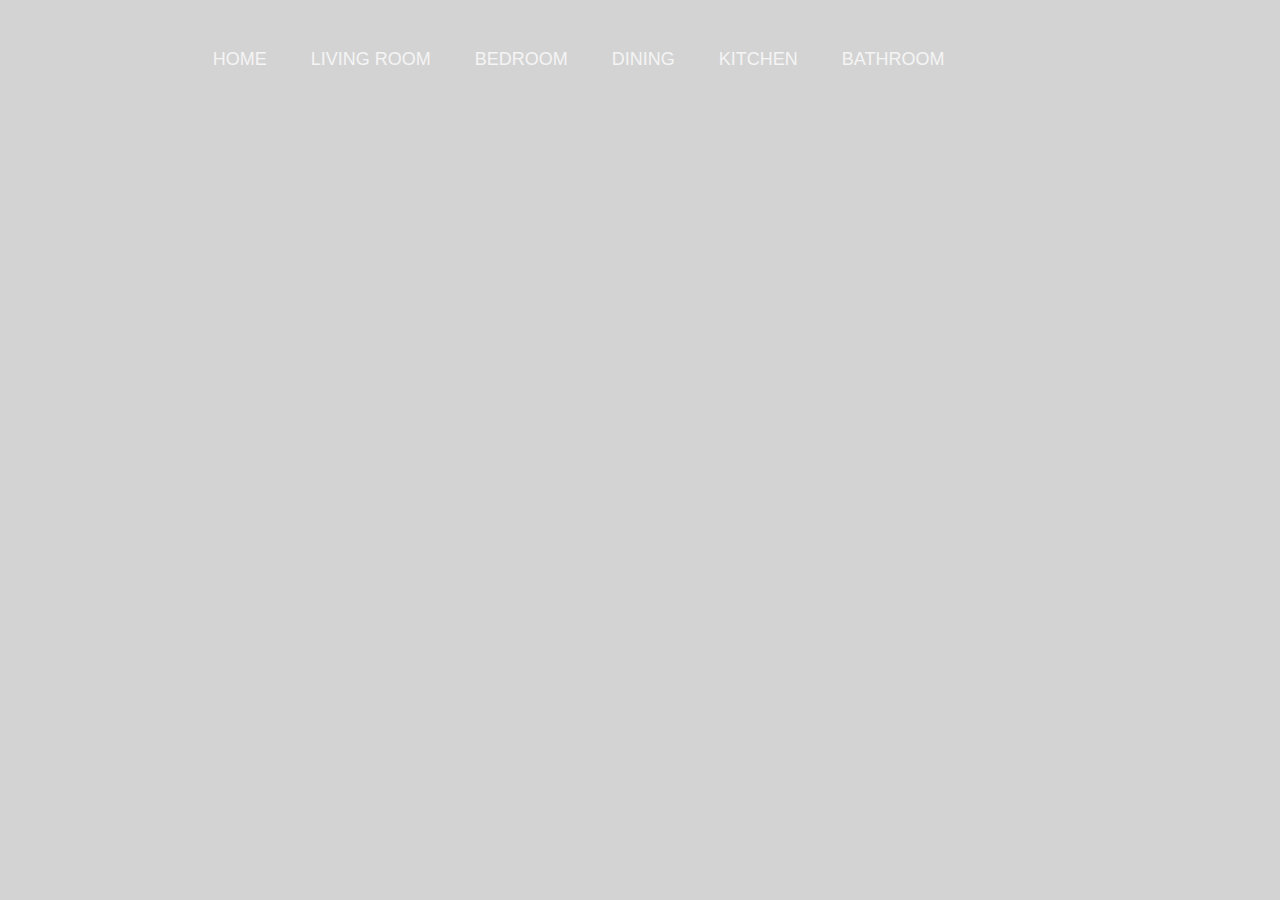
==== Bathroom.html @ bb0ffa86 "project-1" ====
<!DOCTYPE html>
<html lang="en">
<head>
    <meta charset="UTF-8">
    <meta http-equiv="X-UA-Compatible" content="IE=edge">
    <meta name="viewport" content="width=device-width, initial-scale=1.0">
    <title>Bathroom</title>
    <link rel="stylesheet" href="Bathroom.css">
</head>
<body>
    <div class="banner">
        <div class="navbar">
            <ul>
                <li><a href="project.html">Home</a></li>
                <li><a href="Living room.html">Living room</a></li>
                <li><a href="Bedroom.html">Bedroom</a></li>
                <li><a href="Dining.html">Dining</a></li>
                <li><a href="Kitchen.html">Kitchen</a></li>
                <li><a href="Bathroom.html">Bathroom</a></li>
            </ul>
        </div>
</body>
</html>
---- Bathroom.css ----
body{
    background-color: lightgrey;
}

.navbar{
    width: 85%;
    margin: auto;
    padding: 25px 0;
    padding-left: 100px;
    display: flex;
    align-items: center;
    justify-content: space-between;
}
.navbar ul li{
    list-style: none;
    display: inline-block;
    margin: 0 20px;
    position: relative;
}
.navbar ul li a{
    text-decoration: none;
    color: whitesmoke;
    text-transform: uppercase;
    font-size: large;
    font-family: sans-serif
}
.navbar ul li::after{
    content: '';
    height: 3px;
    width: 0;
    background: #009688;
    position: absolute;
    left: 0;
    bottom: -10px;
    transition: 0.5s;
}
.navbar ul li:hover::after{
    width: 100%;
}
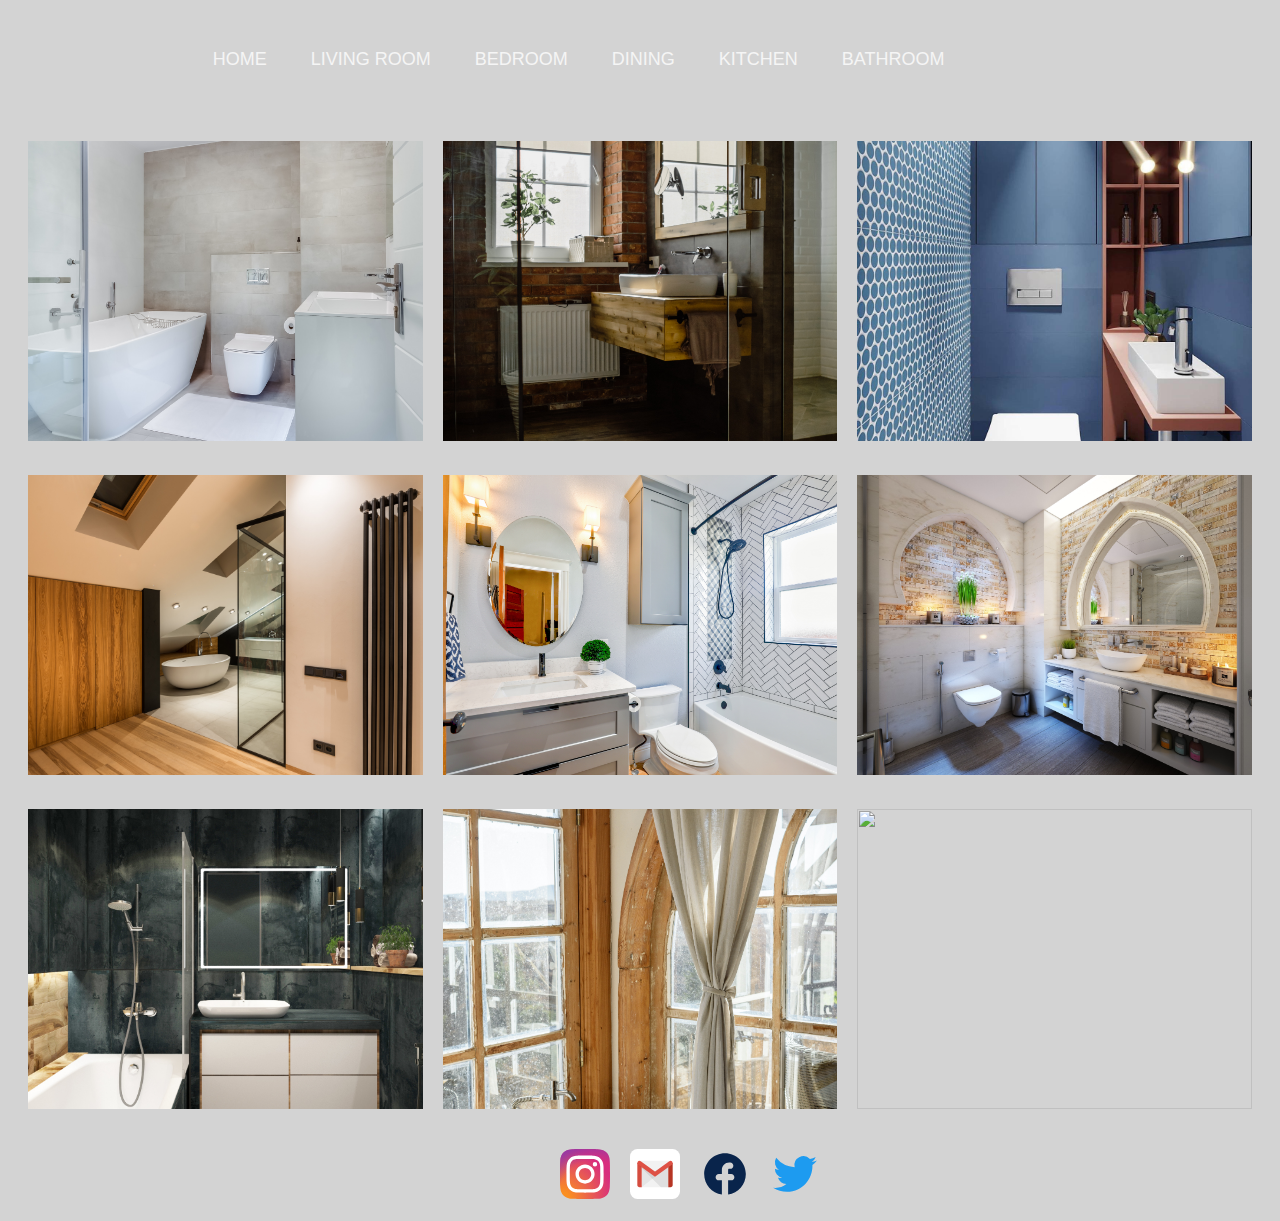
==== commit 125020d8: "updated code third time" ====
--- a/Bathroom.html
+++ b/Bathroom.html
@@ -19,5 +19,42 @@
                 <li><a href="Bathroom.html">Bathroom</a></li>
             </ul>
         </div>
+        <section class="items">
+            <div class="item">
+                <img src="./Defence/Images/Bathroom7 (1).jpg">
+            </div>
+            <div class="item">
+                <img src="./Defence/Images/Bathroom7 (2).jpg">
+            </div>
+            <div class="item">
+                <img src="./Defence/Images/Bathroom7 (3).jpg">
+            </div>
+            <div class="item">
+                <img src="./Defence/Images/Bathroom7 (4).jpg">
+            </div>
+            <div class="item">
+                <img src="./Defence/Images/Bathroom7 (5).jpg">
+            </div>
+            <div class="item">
+                <img src="./Defence/Images/Bathroom7 (6).jpg">
+            </div>
+            <div class="item">
+                <img src="./Defence/Images/Bathroom7 (7).jpg">
+            </div>
+            <div class="item">
+                <img src="./Defence/Images/Bathroom7 (8).jpg">
+            </div>
+            <div class="item">
+               <img src="./Defence/Images/Bathroom9.jpg" >
+            </div>
+                </section>       
 </body>
+<footer>
+    <fieldset>
+    <a href=""><img src="./Defence/Images/instagram.svg" width="50px"></a>
+    <a href=""><img src="./Defence/Images/gmail.svg" width="50px"></a>
+    <a href=""><img src="./Defence/Images/facebook.svg" width="50px"></a>
+    <a href=""><img src="./Defence/Images/twitter.svg" width="50px"></a>
+    </fieldset>
+</footer>
 </html>--- a/Bathroom.css
+++ b/Bathroom.css
@@ -36,4 +36,30 @@
 }
 .navbar ul li:hover::after{
     width: 100%;
+}
+.items{
+    display: grid;
+    grid-template-columns: repeat(3,1fr);
+    padding: 30px 20px;
+    grid-column-gap: 20px;
+    grid-row-gap:30px ;
+}
+.item img{
+    width: 100%;
+    height: 300px;
+    object-fit: cover;
+    cursor: pointer;
+    transition: 0.2s ease;
+}
+.item img:hover{
+    transform: scale(1.04);
+}
+fieldset{
+    align-items: center;
+    border: none;
+    display: flex;
+    flex-direction: row;
+    padding-left: 550px;
+    gap: 20px;
+    background-color: lightgrey;
 }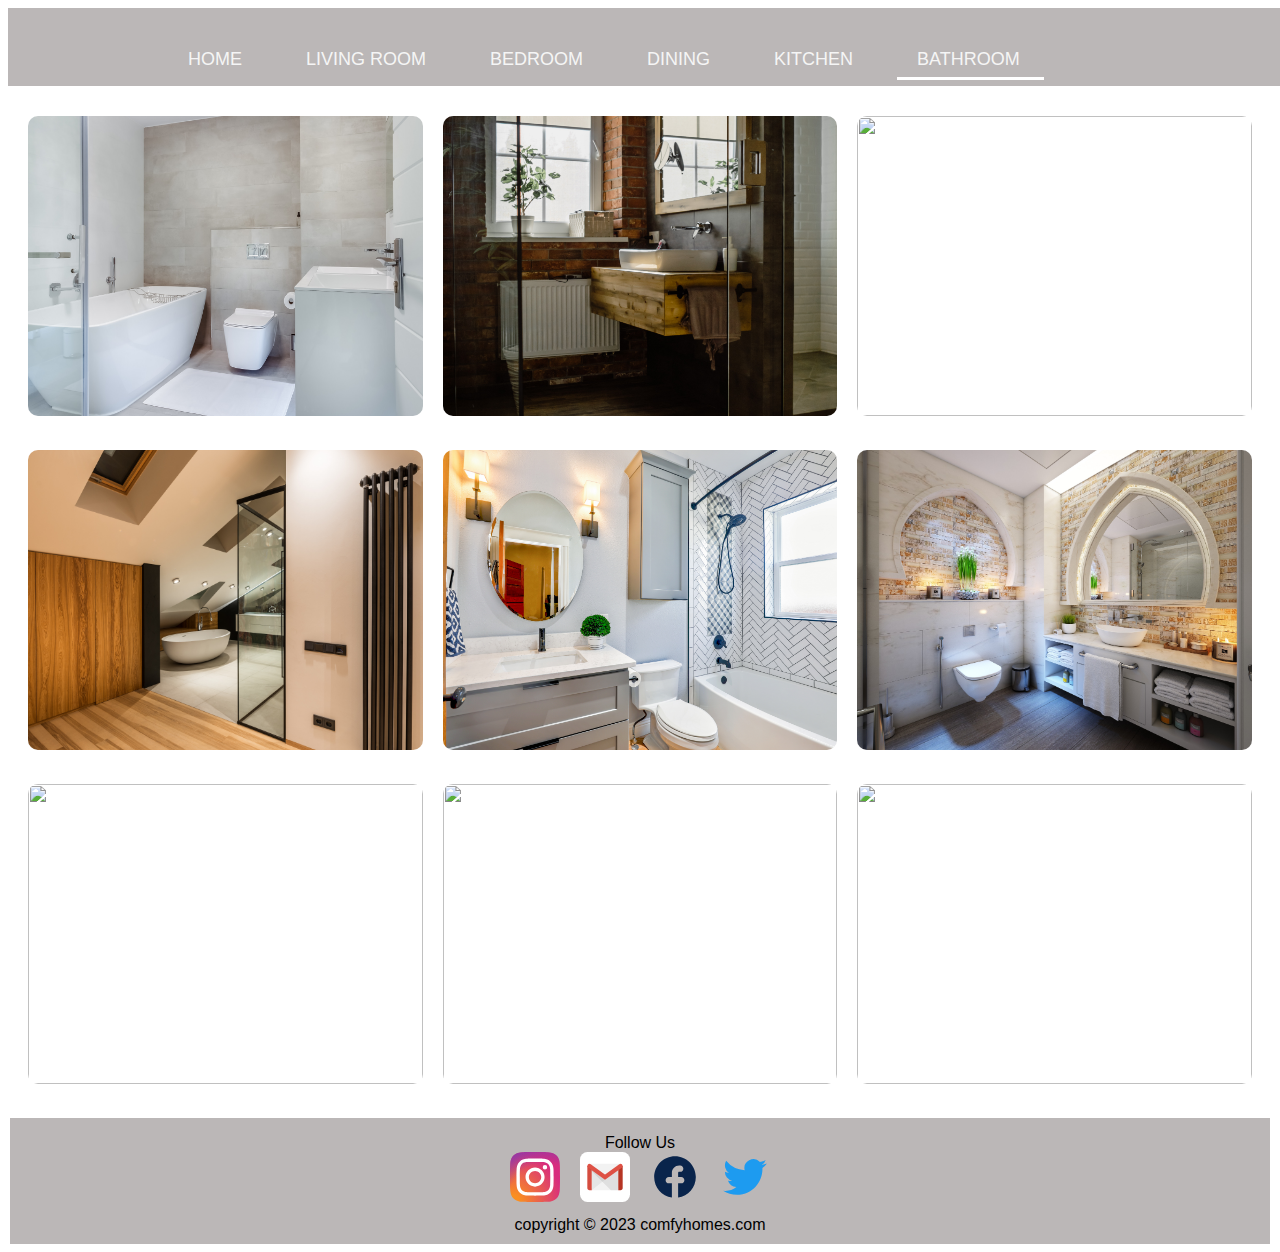
==== commit 50ab0aa0: "almost done" ====
--- a/Bathroom.html
+++ b/Bathroom.html
@@ -16,7 +16,7 @@
                 <li><a href="Bedroom.html">Bedroom</a></li>
                 <li><a href="Dining.html">Dining</a></li>
                 <li><a href="Kitchen.html">Kitchen</a></li>
-                <li><a href="Bathroom.html">Bathroom</a></li>
+                <li class="bath"><a href="Bathroom.html">Bathroom</a></li>
             </ul>
         </div>
         <section class="items">
@@ -27,7 +27,7 @@
                 <img src="./Defence/Images/Bathroom7 (2).jpg">
             </div>
             <div class="item">
-                <img src="./Defence/Images/Bathroom7 (3).jpg">
+                <img src="./Defence/Images/bathroom3.jpg">
             </div>
             <div class="item">
                 <img src="./Defence/Images/Bathroom7 (4).jpg">
@@ -39,22 +39,26 @@
                 <img src="./Defence/Images/Bathroom7 (6).jpg">
             </div>
             <div class="item">
-                <img src="./Defence/Images/Bathroom7 (7).jpg">
+                <img src="./Defence/Images/bathroom7.jpg">
             </div>
             <div class="item">
-                <img src="./Defence/Images/Bathroom7 (8).jpg">
+                <img src="./Defence/Images/bathroom8.jpg">
             </div>
             <div class="item">
-               <img src="./Defence/Images/Bathroom9.jpg" >
+               <img src="./Defence/Images/bathroom9.jpg" >
             </div>
                 </section>       
 </body>
 <footer>
-    <fieldset>
+    <fieldset class="footer">
+        <div>Follow Us</div>
+        <section>
     <a href=""><img src="./Defence/Images/instagram.svg" width="50px"></a>
     <a href=""><img src="./Defence/Images/gmail.svg" width="50px"></a>
     <a href=""><img src="./Defence/Images/facebook.svg" width="50px"></a>
     <a href=""><img src="./Defence/Images/twitter.svg" width="50px"></a>
-    </fieldset>
+        </section>
+    <div>copyright &copy  2023 comfyhomes.com</div>
+</fieldset>
 </footer>
 </html>--- a/Bathroom.css
+++ b/Bathroom.css
@@ -1,15 +1,18 @@
 body{
-    background-color: lightgrey;
+    background-color: white;
+    overflow-x: hidden;
 }
 
 .navbar{
-    width: 85%;
+    width: 100%;
     margin: auto;
-    padding: 25px 0;
-    padding-left: 100px;
+    padding: 25px 0 0 100px; 
     display: flex;
     align-items: center;
     justify-content: space-between;
+    position: sticky;
+    top: 0;
+    background-color: rgb(187, 183, 183);
 }
 .navbar ul li{
     list-style: none;
@@ -22,13 +25,14 @@
     color: whitesmoke;
     text-transform: uppercase;
     font-size: large;
-    font-family: sans-serif
+    font-family: sans-serif;
+    margin-left: 20px;
 }
 .navbar ul li::after{
     content: '';
     height: 3px;
     width: 0;
-    background: #009688;
+    background:white;
     position: absolute;
     left: 0;
     bottom: -10px;
@@ -36,6 +40,9 @@
 }
 .navbar ul li:hover::after{
     width: 100%;
+}
+.navbar ul li.bath::after{
+    width: 120%;
 }
 .items{
     display: grid;
@@ -50,16 +57,28 @@
     object-fit: cover;
     cursor: pointer;
     transition: 0.2s ease;
+    border-radius: 10px;
 }
 .item img:hover{
     transform: scale(1.04);
 }
+
 fieldset{
-    align-items: center;
     border: none;
-    display: flex;
-    flex-direction: row;
-    padding-left: 550px;
-    gap: 20px;
-    background-color: lightgrey;
-}+    font-family: sans-serif;
+    background-color: rgb(187, 183, 183);
+}
+fieldset div{
+    text-align: center;
+    margin-top:10px;
+    }
+    fieldset.footer section{
+        display: grid;
+        grid-template-columns: auto auto auto auto;
+        justify-content: center;
+        gap: 20px;
+        
+    }
+    footer fieldset.footer section a:hover{
+        transform: scale(1.2);
+    }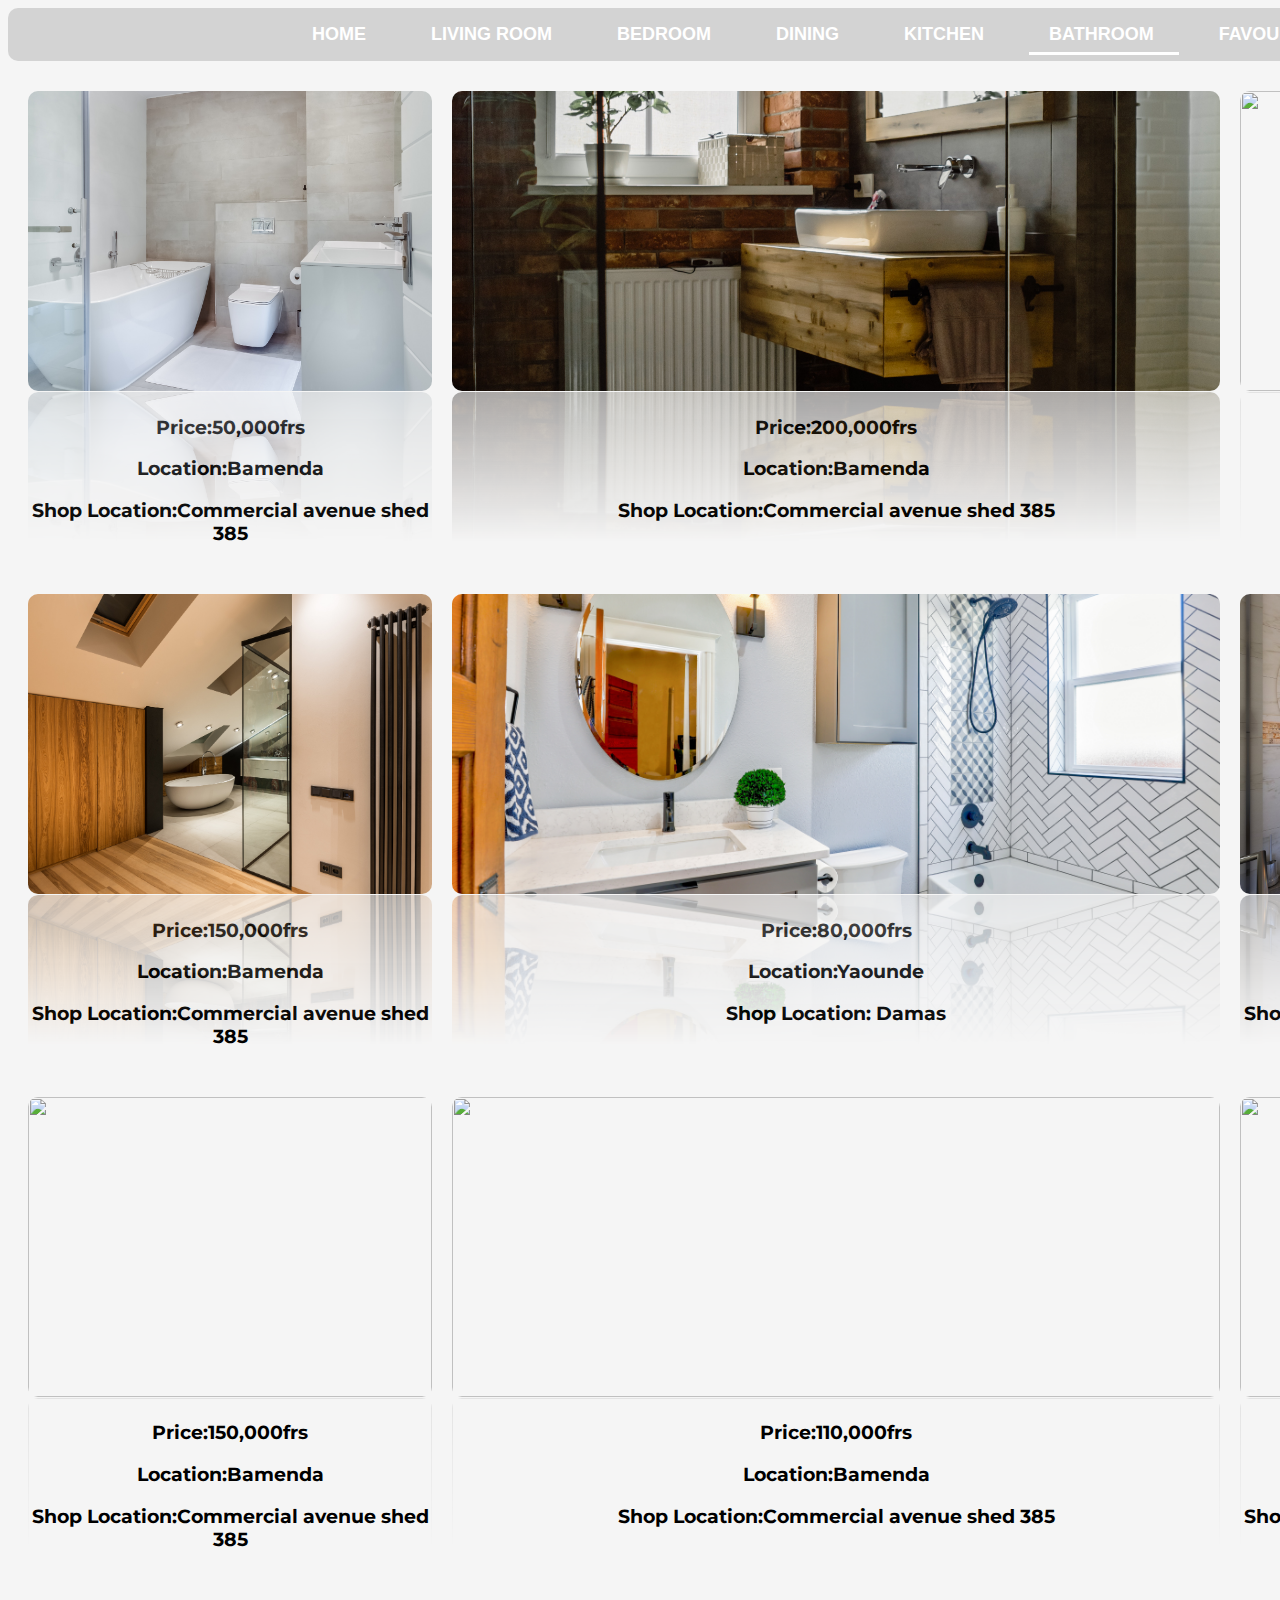
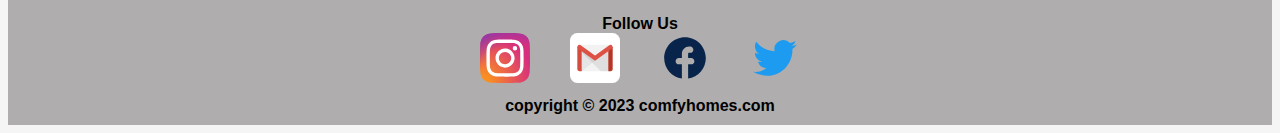
==== commit edd19bba: "started working on the project again" ====
--- a/Bathroom.html
+++ b/Bathroom.html
@@ -1,12 +1,21 @@
 <!DOCTYPE html>
 <html lang="en">
+
 <head>
     <meta charset="UTF-8">
     <meta http-equiv="X-UA-Compatible" content="IE=edge">
     <meta name="viewport" content="width=device-width, initial-scale=1.0">
+    <link rel="stylesheet"
+        href="https://fonts.googleapis.com/css2?family=Material+Symbols+Outlined:opsz,wght,FILL,GRAD@20..48,100..700,0..1,-50..200" />
+    <link rel="preconnect" href="https://fonts.googleapis.com">
+    <link rel="preconnect" href="https://fonts.gstatic.com" crossorigin>
+    <link
+        href="https://fonts.googleapis.com/css2?family=Montserrat:ital,wght@0,500;0,700;1,500;1,700&family=Poppins:wght@300&display=swap"
+        rel="stylesheet">
     <title>Bathroom</title>
     <link rel="stylesheet" href="Bathroom.css">
 </head>
+
 <body>
     <div class="banner">
         <div class="navbar">
@@ -17,48 +26,111 @@
                 <li><a href="Dining.html">Dining</a></li>
                 <li><a href="Kitchen.html">Kitchen</a></li>
                 <li class="bath"><a href="Bathroom.html">Bathroom</a></li>
+                <li><a href="fav.html">Favourites</a></li>
             </ul>
         </div>
         <section class="items">
             <div class="item">
                 <img src="./Defence/Images/Bathroom7 (1).jpg">
+                <span class="icon-class">
+                    <ion-icon name="bookmark"></ion-icon>
+                </span>
+                <h3>Price:50,000frs</h3>
+                <h3>Location:Bamenda</h3>
+                <h3>Shop Location:Commercial avenue shed 385</h3>
             </div>
             <div class="item">
                 <img src="./Defence/Images/Bathroom7 (2).jpg">
+                <span class="icon-class">
+                    <ion-icon name="bookmark"></ion-icon>
+                </span>
+                <h3>Price:200,000frs</h3>
+                <h3>Location:Bamenda</h3>
+                <h3>Shop Location:Commercial avenue shed 385</h3>
             </div>
             <div class="item">
                 <img src="./Defence/Images/bathroom3.jpg">
+                <span class="icon-class">
+                    <ion-icon name="bookmark"></ion-icon>
+                </span>
+                <h3>Price:450,000frs</h3>
+                <h3>Location:Douala</h3>
+                <h3>Shop Location:Marche Central</h3>
             </div>
             <div class="item">
                 <img src="./Defence/Images/Bathroom7 (4).jpg">
+                <span class="icon-class">
+                    <ion-icon name="bookmark"></ion-icon>
+                </span>
+                <h3>Price:150,000frs</h3>
+                <h3>Location:Bamenda</h3>
+                <h3>Shop Location:Commercial avenue shed 385</h3>
             </div>
             <div class="item">
                 <img src="./Defence/Images/Bathroom7 (5).jpg">
+
+                <span class="icon-class">
+                    <ion-icon name="bookmark"></ion-icon>
+                </span>
+                <span class="icon-class" id="icon">
+                    <ion-icon name="bookmark"></ion-icon>
+                </span>
+                <h3>Price:80,000frs</h3>
+                <h3>Location:Yaounde</h3>
+                <h3>Shop Location: Damas</h3>
             </div>
             <div class="item">
                 <img src="./Defence/Images/Bathroom7 (6).jpg">
+                <span class="icon-class" id="icon">
+                    <ion-icon name="bookmark"></ion-icon>
+                </span>
+                <h3>Price:125,000frs</h3>
+                <h3>Location:Bamenda</h3>
+                <h3>Shop Location:Commercial avenue shed 385</h3>
             </div>
             <div class="item">
                 <img src="./Defence/Images/bathroom7.jpg">
+                <span class="icon-class" id="icon">
+                    <ion-icon name="bookmark"></ion-icon>
+                </span>
+                <h3>Price:150,000frs</h3>
+                <h3>Location:Bamenda</h3>
+                <h3>Shop Location:Commercial avenue shed 385</h3>
             </div>
             <div class="item">
                 <img src="./Defence/Images/bathroom8.jpg">
+                <span class="icon-class" id="icon">
+                    <ion-icon name="bookmark"></ion-icon>
+                </span>
+                <h3>Price:110,000frs</h3>
+                <h3>Location:Bamenda</h3>
+                <h3>Shop Location:Commercial avenue shed 385</h3>
             </div>
             <div class="item">
-               <img src="./Defence/Images/bathroom9.jpg" >
+                <img src="./Defence/Images/bathroom9.jpg">
+                <span class="icon-class" id="icon">
+                    <ion-icon name="bookmark"></ion-icon>
+                </span>
+                <h3>Price:90,000frs</h3>
+                <h3>Location:Bamenda</h3>
+                <h3>Shop Location:Commercial avenue shed 385</h3>
             </div>
-                </section>       
+        </section>
+        <script type="module" src="https://unpkg.com/ionicons@7.1.0/dist/ionicons/ionicons.esm.js"></script>
 </body>
 <footer>
     <fieldset class="footer">
         <div>Follow Us</div>
         <section>
-    <a href=""><img src="./Defence/Images/instagram.svg" width="50px"></a>
-    <a href=""><img src="./Defence/Images/gmail.svg" width="50px"></a>
-    <a href=""><img src="./Defence/Images/facebook.svg" width="50px"></a>
-    <a href=""><img src="./Defence/Images/twitter.svg" width="50px"></a>
+            <a href=""><img src="./Defence/Images/instagram.svg" width="50px"></a>
+            <a href=""><img src="./Defence/Images/gmail.svg" width="50px"></a>
+            <a href=""><img src="./Defence/Images/facebook.svg" width="50px"></a>
+            <a href=""><img src="./Defence/Images/twitter.svg" width="50px"></a>
         </section>
-    <div>copyright &copy  2023 comfyhomes.com</div>
-</fieldset>
+        <div>copyright &copy 2023 comfyhomes.com</div>
+    </fieldset>
+    </div>
+
 </footer>
+
 </html>--- a/Bathroom.css
+++ b/Bathroom.css
@@ -1,84 +1,135 @@
-body{
-    background-color: white;
-    overflow-x: hidden;
+@import url('https://fonts.googleapis.com/css2?family=Montserrat:ital,wght@0,500;0,700;1,500;1,700&family=Poppins:wght@300&display=swap');
+
+.material-symbols-outlined {
+    font-variation-settings:
+        'FILL' 0,
+        'wght' 400,
+        'GRAD' 0,
+        'opsz' 48
 }
 
-.navbar{
+body {
+    background-color: whitesmoke;
+    overflow-x: hidden;
+    color: black;
+    font-family: 'Montserrat', sans-serif;
+    font-weight: 700;
+
+}
+
+.navbar {
     width: 100%;
     margin: auto;
-    padding: 25px 0 0 100px; 
+    padding: 0 0 0 14em;
     display: flex;
     align-items: center;
     justify-content: space-between;
     position: sticky;
     top: 0;
-    background-color: rgb(187, 183, 183);
+    background-color: lightgrey;
+    border-radius: 10px;
 }
-.navbar ul li{
+
+.navbar ul li {
     list-style: none;
     display: inline-block;
     margin: 0 20px;
     position: relative;
 }
-.navbar ul li a{
+
+.navbar ul li a {
     text-decoration: none;
-    color: whitesmoke;
+    color: white;
     text-transform: uppercase;
     font-size: large;
     font-family: sans-serif;
     margin-left: 20px;
 }
-.navbar ul li::after{
+
+.navbar ul li::after {
     content: '';
     height: 3px;
     width: 0;
-    background:white;
+    background: white;
     position: absolute;
     left: 0;
     bottom: -10px;
     transition: 0.5s;
 }
-.navbar ul li:hover::after{
+
+.navbar ul li:hover::after {
     width: 100%;
 }
-.navbar ul li.bath::after{
+
+.navbar ul li.bath::after {
     width: 120%;
 }
-.items{
+
+.items {
     display: grid;
-    grid-template-columns: repeat(3,1fr);
+    grid-template-columns: repeat(3, 1fr);
     padding: 30px 20px;
     grid-column-gap: 20px;
-    grid-row-gap:30px ;
+    grid-row-gap: 30px;
 }
-.item img{
+.items .item .icon-class{
+    position:inherit;
+    font-size: 1.5em;
+    color: black;
+    margin-left:16em;
+}
+.item img {
     width: 100%;
     height: 300px;
     object-fit: cover;
     cursor: pointer;
     transition: 0.2s ease;
     border-radius: 10px;
+    -webkit-box-reflect: below 1px linear-gradient(transparent,transparent,#0005);
 }
-.item img:hover{
+
+.item a {
+
+    text-align: center;
+    font-weight: 700;
+    margin-left: 50%;
+    font-family: 'Montserrat', sans-serif;
+    font-weight: 700;
+}
+
+.item img:hover {
     transform: scale(1.04);
 }
 
-fieldset{
+.item h3 {
+    text-align: center;
+}
+
+footer {
+    display: grid;
+    place-items: center;
+    gap: 20px;
+    font-family: sans-serif;
+    background-color: rgb(175, 173, 173);
+}
+
+fieldset {
     border: none;
-    font-family: sans-serif;
-    background-color: rgb(187, 183, 183);
 }
-fieldset div{
+
+fieldset div {
     text-align: center;
-    margin-top:10px;
-    }
-    fieldset.footer section{
-        display: grid;
-        grid-template-columns: auto auto auto auto;
-        justify-content: center;
-        gap: 20px;
-        
-    }
-    footer fieldset.footer section a:hover{
-        transform: scale(1.2);
-    }+    margin-top: 10px;
+}
+
+fieldset.footer section {
+    display: grid;
+    grid-template-columns: auto auto auto auto;
+    justify-content: center;
+    gap: 40px;
+
+}
+
+footer fieldset.footer section a:hover {
+    transform: scale(1.2);
+}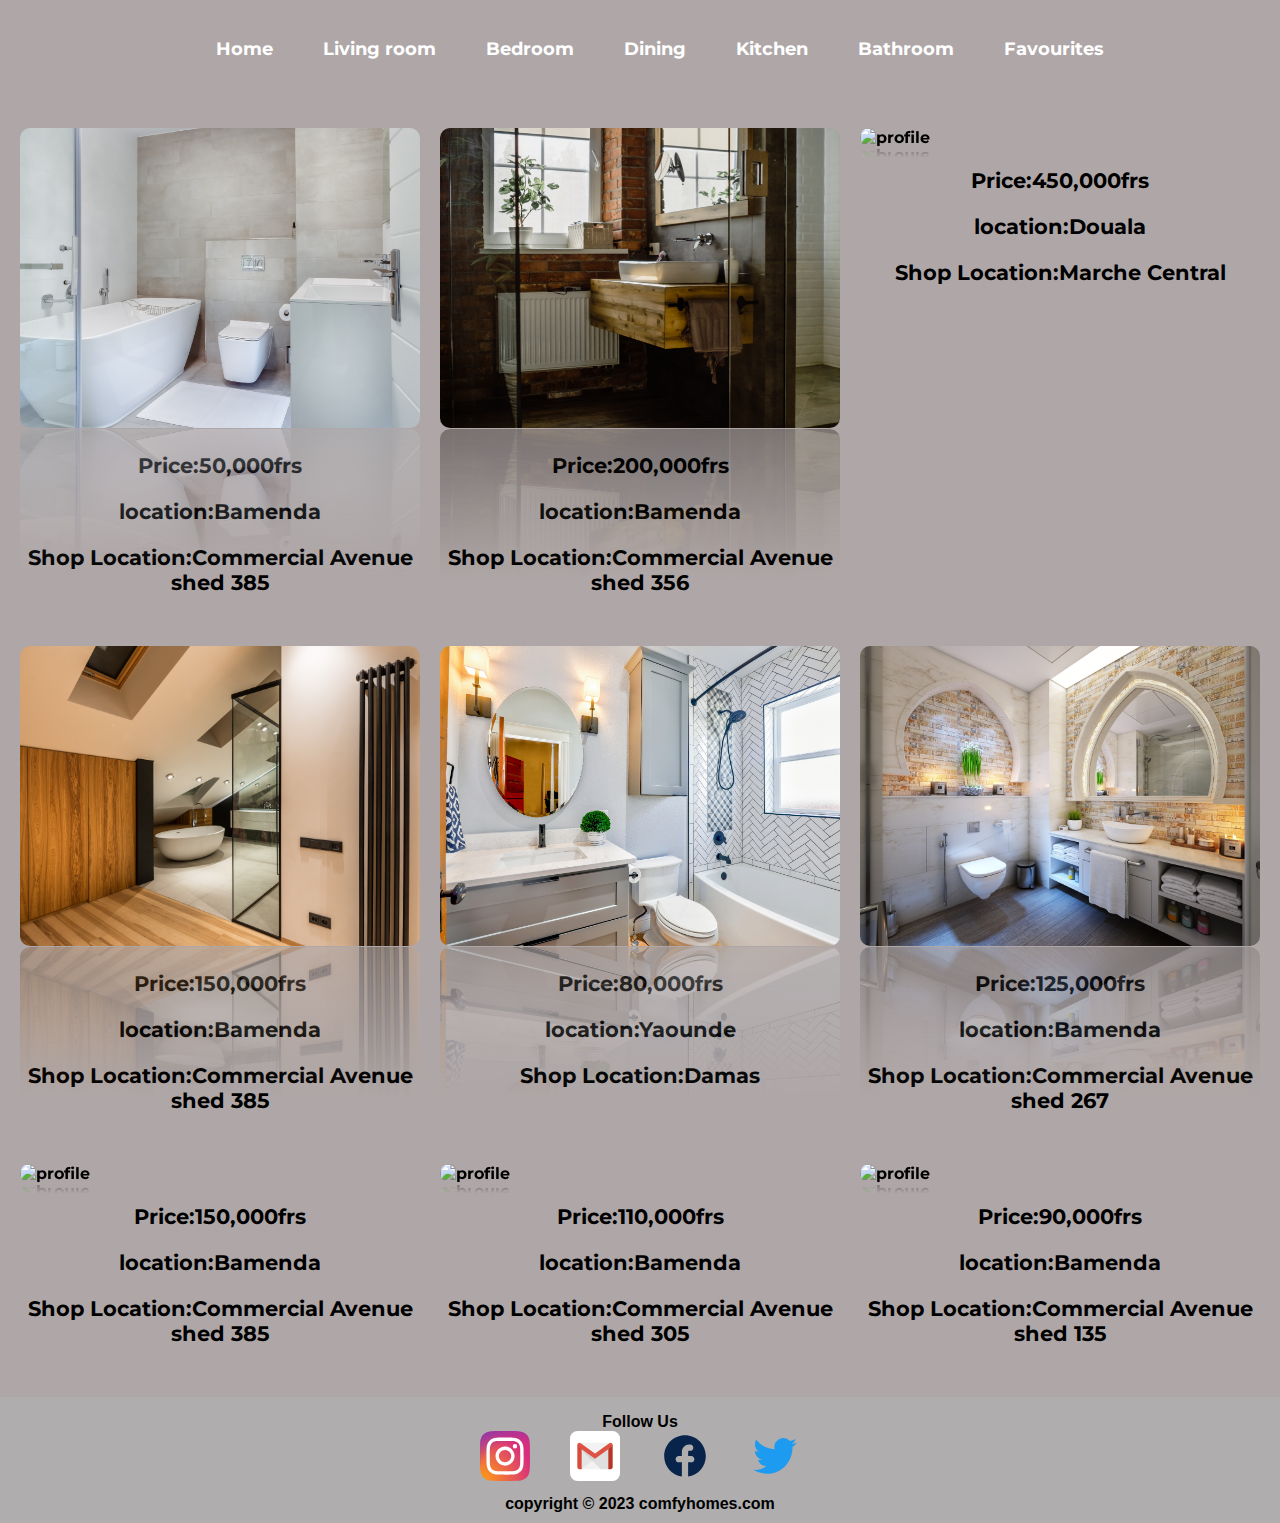
==== commit 220c7c87: "continued with the project." ====
--- a/Bathroom.html
+++ b/Bathroom.html
@@ -14,109 +14,31 @@
         rel="stylesheet">
     <title>Bathroom</title>
     <link rel="stylesheet" href="Bathroom.css">
+    <link rel="stylesheet" href="./Mobile/mobile.css">
 </head>
 
 <body>
     <div class="banner">
-        <div class="navbar">
-            <ul>
-                <li><a href="project.html">Home</a></li>
-                <li><a href="Living room.html">Living room</a></li>
-                <li><a href="Bedroom.html">Bedroom</a></li>
-                <li><a href="Dining.html">Dining</a></li>
-                <li><a href="Kitchen.html">Kitchen</a></li>
-                <li class="bath"><a href="Bathroom.html">Bathroom</a></li>
-                <li><a href="fav.html">Favourites</a></li>
-            </ul>
-        </div>
-        <section class="items">
-            <div class="item">
-                <img src="./Defence/Images/Bathroom7 (1).jpg">
-                <span class="icon-class">
-                    <ion-icon name="bookmark"></ion-icon>
-                </span>
-                <h3>Price:50,000frs</h3>
-                <h3>Location:Bamenda</h3>
-                <h3>Shop Location:Commercial avenue shed 385</h3>
+        <header>
+            <div class="navigation">
+                <input type="checkbox" class="toggle-menu">
+                <div class="hamburger"> <img src="./mobile/menu.png" alt="menu"> </div>
+                <ul class="menu">
+                    <li><a href="project.html">Home</a></li>
+                    <li class="liv"><a href="Living room.html">Living room</a></li>
+                    <li><a href="Bedroom.html">Bedroom</a></li>
+                    <li><a href="Dining.html">Dining</a></li>
+                    <li><a href="Kitchen.html">Kitchen</a></li>
+                    <li><a href="Bathroom.html">Bathroom</a></li>
+                    <li><a href="fav.html">Favourites</a></li>
+                </ul>
             </div>
-            <div class="item">
-                <img src="./Defence/Images/Bathroom7 (2).jpg">
-                <span class="icon-class">
-                    <ion-icon name="bookmark"></ion-icon>
-                </span>
-                <h3>Price:200,000frs</h3>
-                <h3>Location:Bamenda</h3>
-                <h3>Shop Location:Commercial avenue shed 385</h3>
-            </div>
-            <div class="item">
-                <img src="./Defence/Images/bathroom3.jpg">
-                <span class="icon-class">
-                    <ion-icon name="bookmark"></ion-icon>
-                </span>
-                <h3>Price:450,000frs</h3>
-                <h3>Location:Douala</h3>
-                <h3>Shop Location:Marche Central</h3>
-            </div>
-            <div class="item">
-                <img src="./Defence/Images/Bathroom7 (4).jpg">
-                <span class="icon-class">
-                    <ion-icon name="bookmark"></ion-icon>
-                </span>
-                <h3>Price:150,000frs</h3>
-                <h3>Location:Bamenda</h3>
-                <h3>Shop Location:Commercial avenue shed 385</h3>
-            </div>
-            <div class="item">
-                <img src="./Defence/Images/Bathroom7 (5).jpg">
-
-                <span class="icon-class">
-                    <ion-icon name="bookmark"></ion-icon>
-                </span>
-                <span class="icon-class" id="icon">
-                    <ion-icon name="bookmark"></ion-icon>
-                </span>
-                <h3>Price:80,000frs</h3>
-                <h3>Location:Yaounde</h3>
-                <h3>Shop Location: Damas</h3>
-            </div>
-            <div class="item">
-                <img src="./Defence/Images/Bathroom7 (6).jpg">
-                <span class="icon-class" id="icon">
-                    <ion-icon name="bookmark"></ion-icon>
-                </span>
-                <h3>Price:125,000frs</h3>
-                <h3>Location:Bamenda</h3>
-                <h3>Shop Location:Commercial avenue shed 385</h3>
-            </div>
-            <div class="item">
-                <img src="./Defence/Images/bathroom7.jpg">
-                <span class="icon-class" id="icon">
-                    <ion-icon name="bookmark"></ion-icon>
-                </span>
-                <h3>Price:150,000frs</h3>
-                <h3>Location:Bamenda</h3>
-                <h3>Shop Location:Commercial avenue shed 385</h3>
-            </div>
-            <div class="item">
-                <img src="./Defence/Images/bathroom8.jpg">
-                <span class="icon-class" id="icon">
-                    <ion-icon name="bookmark"></ion-icon>
-                </span>
-                <h3>Price:110,000frs</h3>
-                <h3>Location:Bamenda</h3>
-                <h3>Shop Location:Commercial avenue shed 385</h3>
-            </div>
-            <div class="item">
-                <img src="./Defence/Images/bathroom9.jpg">
-                <span class="icon-class" id="icon">
-                    <ion-icon name="bookmark"></ion-icon>
-                </span>
-                <h3>Price:90,000frs</h3>
-                <h3>Location:Bamenda</h3>
-                <h3>Shop Location:Commercial avenue shed 385</h3>
-            </div>
+        </header>
+        <section id="items">
         </section>
-        <script type="module" src="https://unpkg.com/ionicons@7.1.0/dist/ionicons/ionicons.esm.js"></script>
+    </div>
+    <script type="module" src="https://unpkg.com/ionicons@7.1.0/dist/ionicons/ionicons.esm.js"></script>
+    <script src="bath.js"></script>
 </body>
 <footer>
     <fieldset class="footer">
--- a/Bathroom.css
+++ b/Bathroom.css
@@ -65,7 +65,7 @@
     width: 120%;
 }
 
-.items {
+#items {
     display: grid;
     grid-template-columns: repeat(3, 1fr);
     padding: 30px 20px;
@@ -101,8 +101,9 @@
     transform: scale(1.04);
 }
 
-.item h3 {
+h3 {
     text-align: center;
+    font-size: 21px;
 }
 
 footer {
--- a/Mobile/mobile.css
+++ b/Mobile/mobile.css
@@ -0,0 +1,181 @@
+@import url('https://fonts.googleapis.com/css2?family=Montserrat:ital,wght@0,500;0,700;1,500;1,700&family=Poppins:wght@300&display=swap');
+
+body{
+    margin: 0 0 auto 0;
+    background-color: rgb(175, 167, 167);
+}
+/* header */
+.header{ 
+    position: relative;
+    width: 100%;
+    display: flex;
+    justify-content: center;
+    align-items: center;
+    background-color: gray;
+    padding: 0 25px;
+    transition: 0.3s;
+    box-sizing: border-box;
+} 
+.logo a{
+    display: block;
+}
+.logo a img{
+    display: block;
+    width: 70px;
+}
+.navigation{
+    display: flex;
+    justify-content: space-between;
+    align-items: center;
+}
+.menu{
+    display: flex;
+    justify-content: center;
+    flex-direction: row;
+    align-items: center;
+    z-index: 1;
+    transition: 0.5s;
+    margin: 0;
+    /* background-color: lightgray; */
+    width: 100vw;
+    position: sticky;
+}
+.menu li{
+    list-style: none;
+}
+.menu li a {
+    color: #fff;
+    text-decoration: none;
+    display: block;
+    padding: 40px 25px;
+    font-size: 18px;
+    line-height: 1;
+    transition: 0.3s;
+}
+.menu li a:hover{
+    box-shadow:  0 -5px 0px #fff inset, 500px 0 0 rgba(255, 255, 255,.03) inset;
+    padding: 35px 25px 45px 25px;
+}
+
+.menu li#liv::after{
+    width: 120%;
+}
+/* hamburger menu */
+.hamburger{
+    margin: 0;
+    padding: 0;
+    position: relative;
+    cursor: pointer;
+    z-index: 2;
+    transition: .3s;
+}
+.hamburger img{
+    width: 35px;
+    height: 35px;
+}
+.toggle-menu{
+    position: absolute;
+    width: 30px;
+    height: 100%;
+    z-index: 3;
+    cursor: pointer;
+    opacity: 0;
+    margin: 0;
+}
+.hamburger, 
+.toggle-menu{
+    display: none;
+}
+.navigation input:checked ~ .hamburger{
+    background: transparent;
+}
+.navigation input:checked ~ .hamburger::before{
+    top: 0;
+    width: 30px;
+    transform: rotate(-45deg);
+}
+.navigation input:checked ~ .hamburger::after{
+    top: 0;
+    width: 30px;
+    transform: rotate(45deg);
+}
+.navigation input:checked ~ .menu{
+    right: 0;
+    box-shadow: -20px 0 40px rgba(0,0,0,0.3);
+}
+@media screen and (max-width: 920px) {
+    *{
+        overflow-x: hidden;
+    }
+    body{
+        margin: 0;
+        padding: 0;
+    }
+    .hamburger, .toggle-menu{
+        display: block;
+        margin-right: 50px;
+    }
+    .header{
+        padding: 15px;
+        justify-content: flex-end;
+        box-sizing: border-box;
+
+    }
+    .menu{
+        padding: 0;
+        justify-content: start;
+        flex-direction: column;
+        align-items: center;
+        position: fixed;
+        top: 0;
+        right: -310px;
+        background: gray;
+        width: 300px;
+        height: 100%;
+        padding-top: 65px;
+    }
+    .menu li{
+        width: 100%
+    }
+    .menu li a,
+    .menu li a:hover{
+        padding: 20px;
+        font-size: 24px;
+        box-shadow: 0 1px 0 rgba(255,255,255,0.1) inset;
+    }
+    .items{
+        grid-template-columns: repeat(2,1fr);
+    }
+    fieldset div{
+        margin-bottom:10px;
+    }
+    fieldset.footer section{
+        gap: 10px;
+    }
+    fieldset.footer section *{
+        width: 30px;
+    }
+}
+
+/*  */
+
+@media screen and (max-width: 600px) {
+    *{
+        overflow-x: hidden;
+    }
+    body{
+        margin: 0;
+    }
+    #items{
+        grid-template-columns: repeat(1,1fr);
+    }
+    fieldset div{
+        margin-bottom:10px;
+    }
+    fieldset.footer section{
+        gap: 10px;
+    }
+    fieldset.footer section *{
+        width: 30px;
+    }
+}